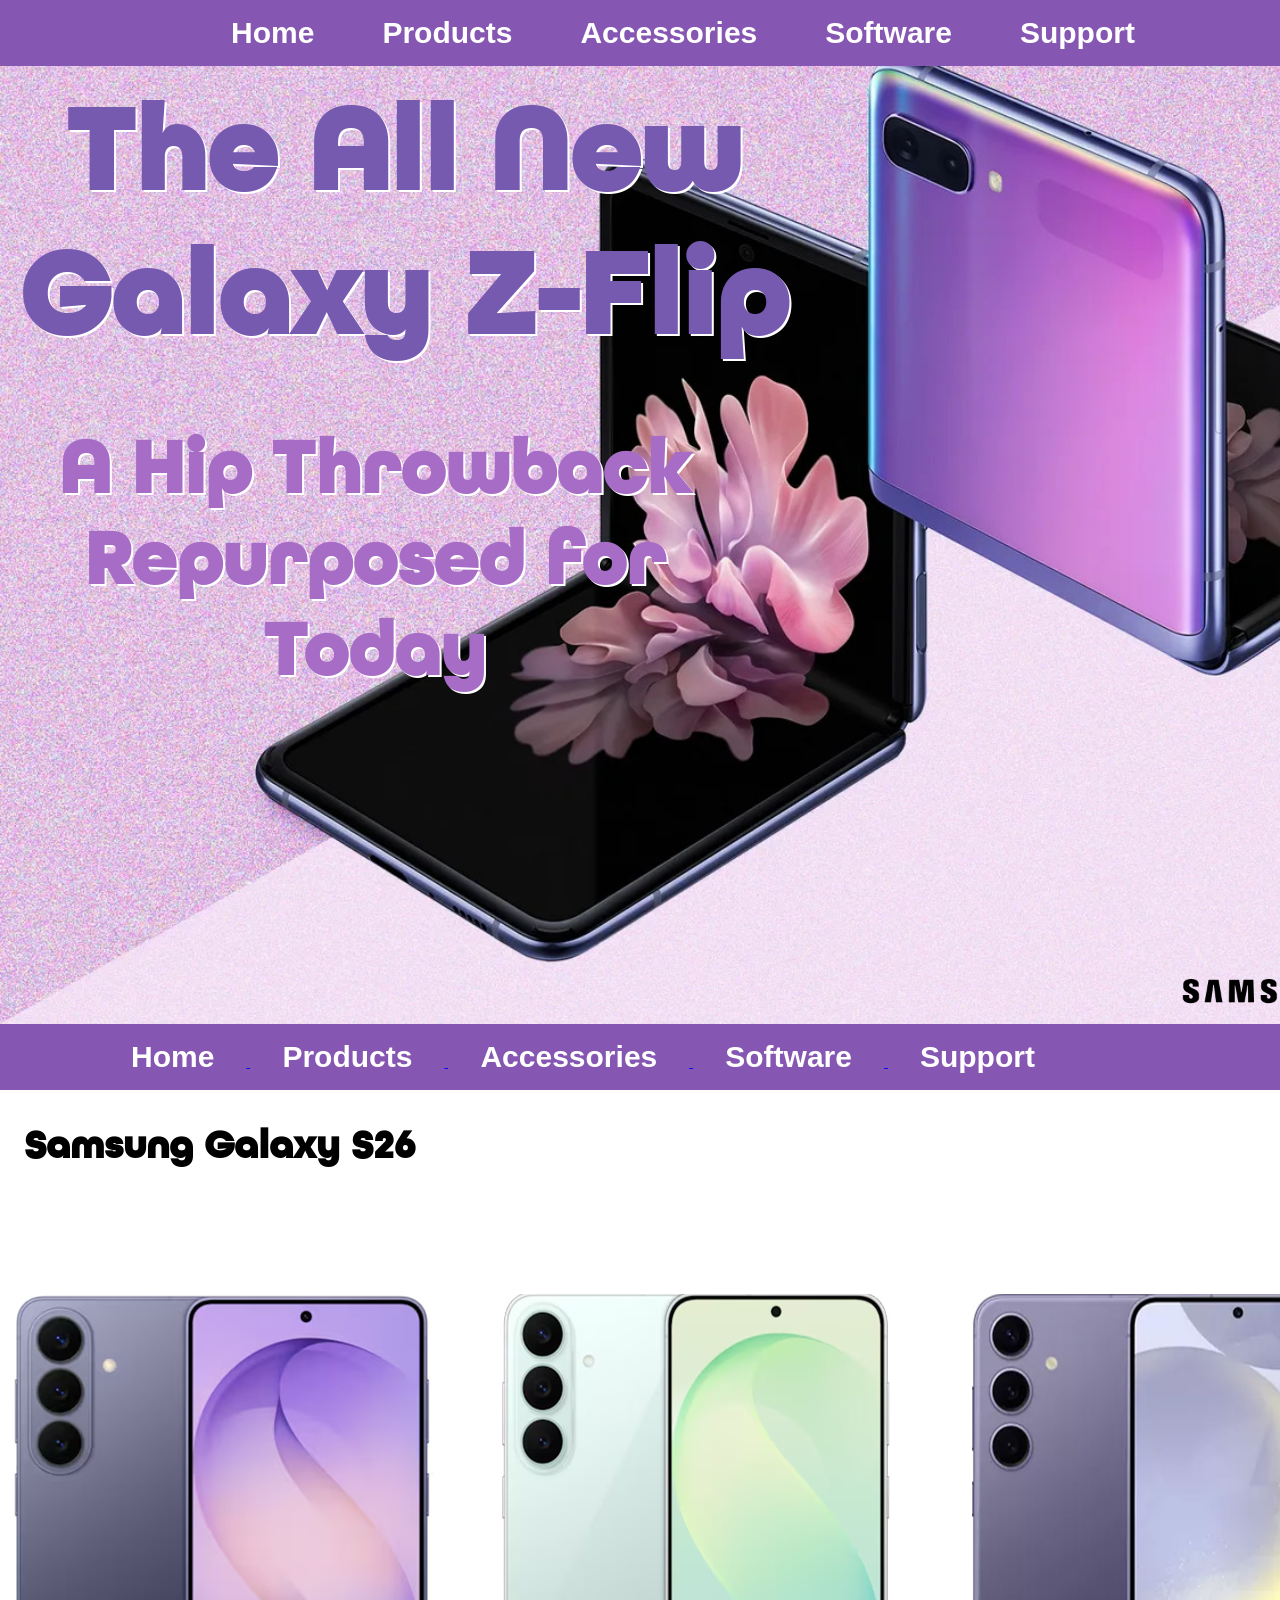
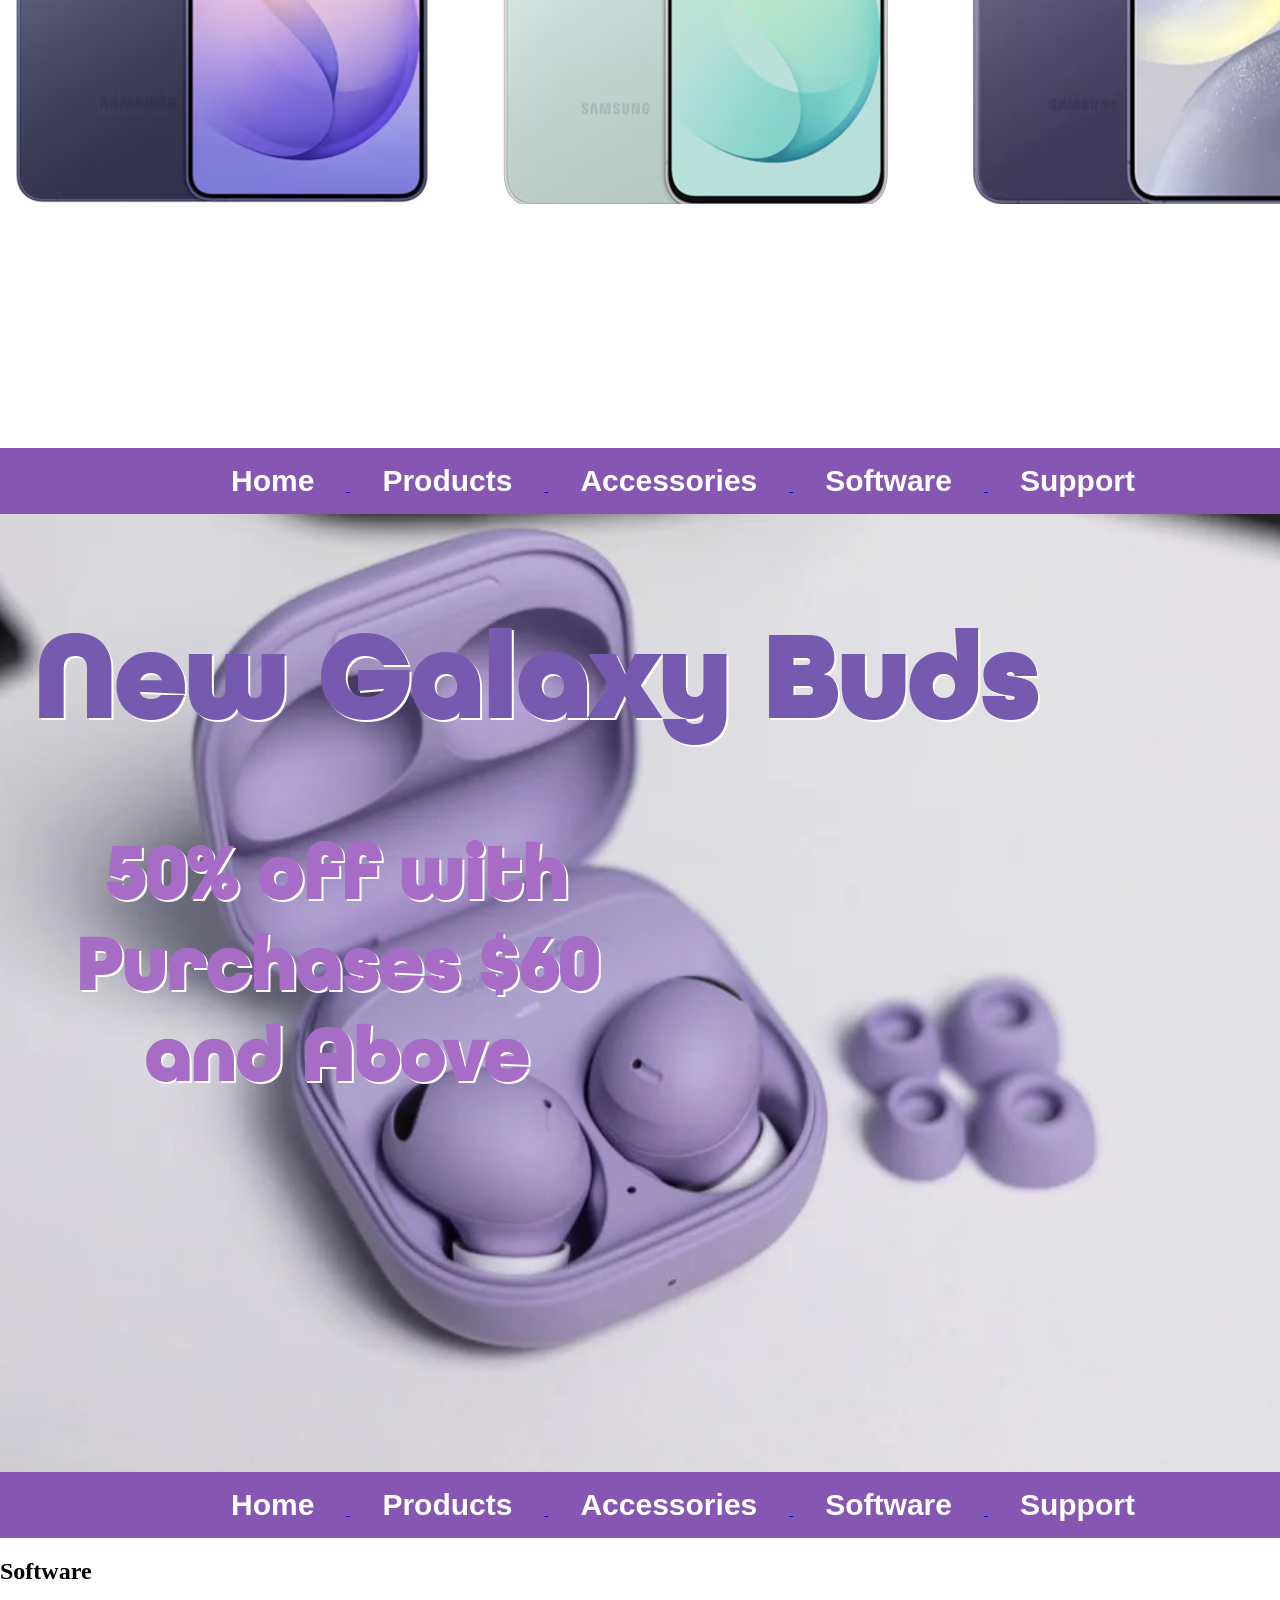
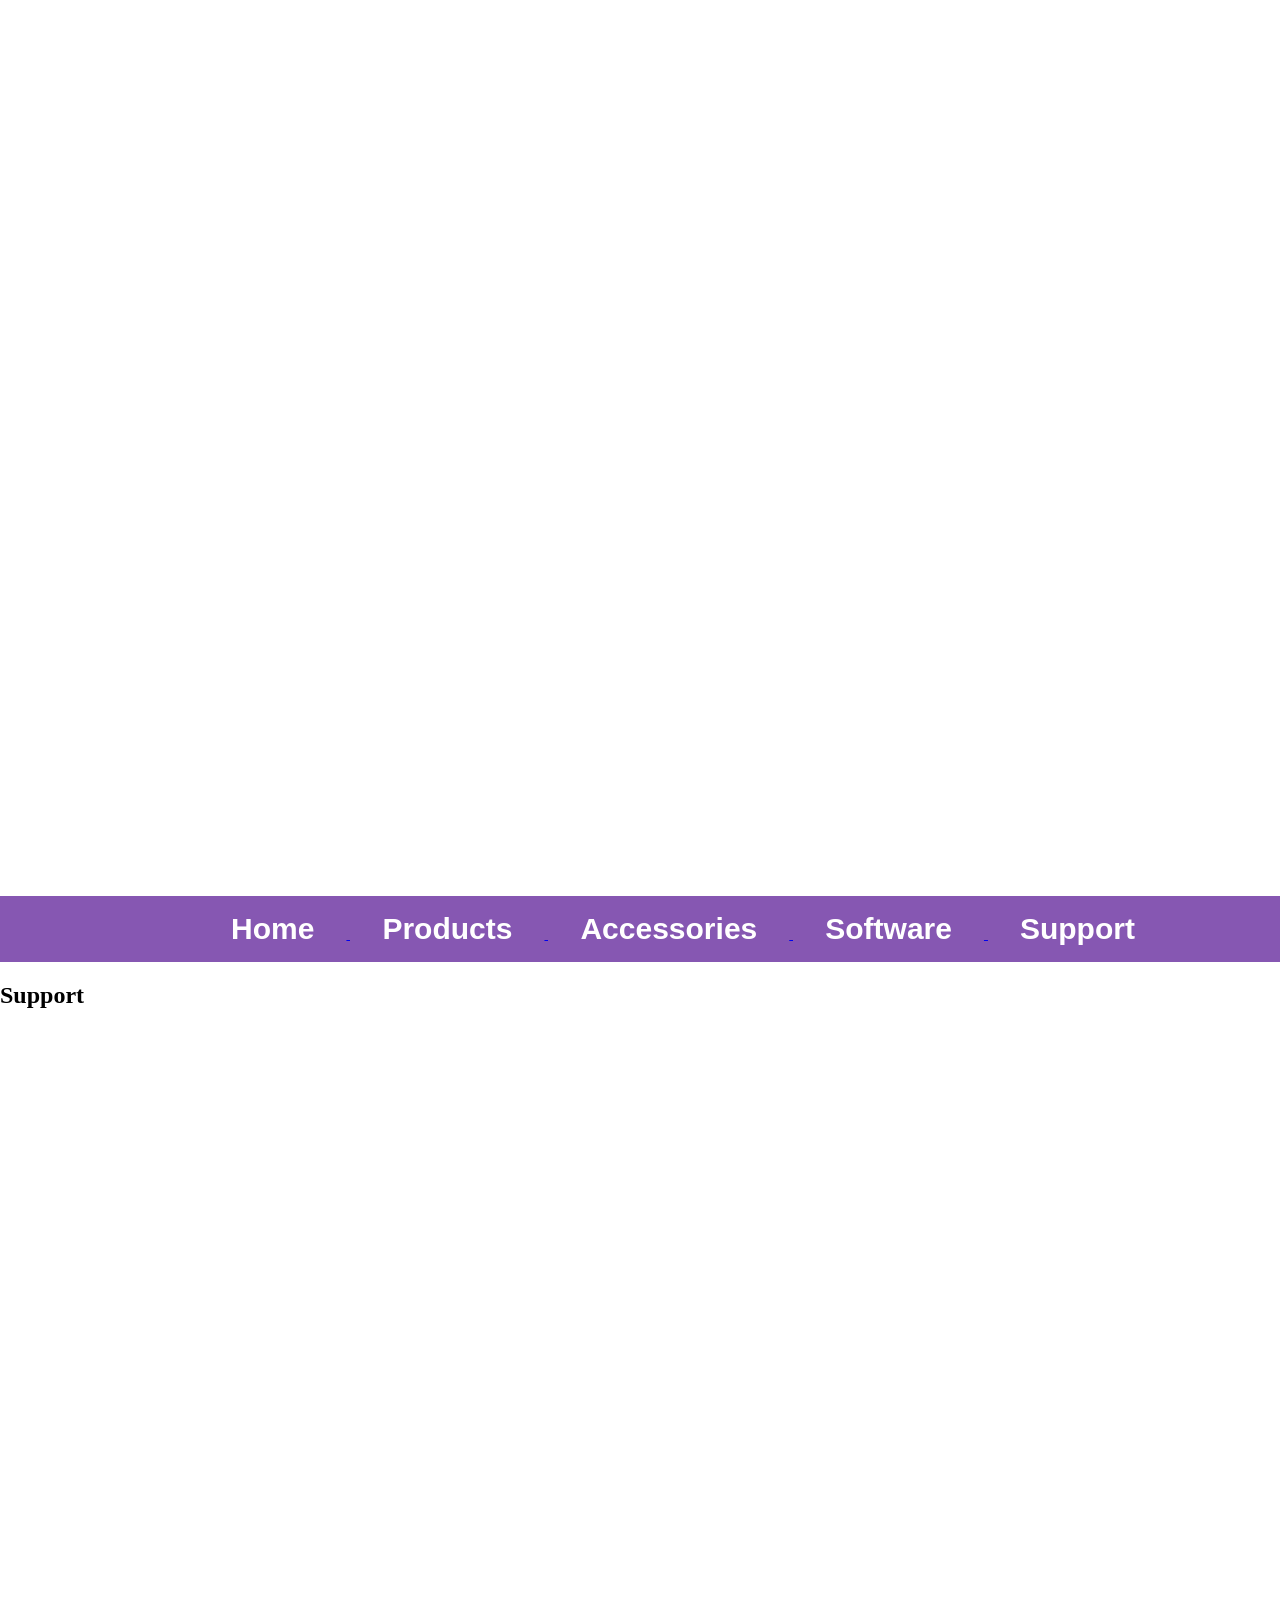
==== gra1751p2GiselleDelvalle2026/index.html @ cd83de19 "Add files via upload" ====
<!doctype html>
<html>
<head>
<meta charset="utf-8">
<title>Welcome to Samsung Mobile Devices | Giselle Delvalle, 2026</title>
<style type="text/css">
@import url("webfonts/All_Round_Gothic_Bold/stylesheet.css");

body {
    padding: 0;
    margin: 0;
    background-color: #ccc;
}
wrapper {
    width: 1366px;
    margin: auto;
    display: block;
    background-color: #fff;
}
section {
    height: 1024px;
    position: relative;
}
nav ul {
    padding: 0;
    margin: 0;
    text-align: center;
    background-color: #8657b2;
}
ul a li {
    padding: 16px 32px;
    display: inline-block;
    background-color: #8657b2;
    color: #ffffff;
    font-family: "Gill Sans", "Gill Sans MT", "Myriad Pro", "DejaVu Sans Condensed", Helvetica, Arial, sans-serif;
    font-size: 30px;
    font-style: normal;
    font-weight: bold;
}
nav {
    background-color: #8657b2;
}
ul a li:hover  {
    background-color: #999;
    color: #000;
}
#home {
    background-image: url(images/flip%20phone%20photo.jpg);
    background-size: cover;
}
.allnew {
    font-family: "All Round Gothic Bold";
    text-align: center;
    position: absolute;
    /* [disabled]bottom: 0px; */
    left: -137px;
    top: -14px;
    font-size: 120px;
    color: #765aaf;
    text-shadow: 2px 2px #FFFFFF;
    word-spacing: normal;
    width: 9em;
    right: 0px;
}
.hipthrowback {
    text-align: center;
    color: #a76dc6;
    font-family: "All Round Gothic Bold";
    padding-left: 32px;
    padding-top: 299px;
    font-size: 76px;
    text-shadow: 2px 2px #FFFFFF;
    width: 9em;
    left: 0px;
    position: relative;
}
.samsung {
    padding-left: 0px;
    float: right;
    padding-bottom: 0px;
    padding-top: 127px;
    padding-right: 0px;
}
#accessories {
    background-image: url(images/Samsung-Galaxy-Buds-3-new-leaked-images-show-a-stylish-redesign.jpg);
    background-size: cover;
    background-position: center 0%;
}
.newgalaxybuds {
    color: #765aaf;
    font-family: "All Round Gothic Bold";
    text-shadow: 2px 2px #FFFFFF;
    font-size: 120px;
    position: absolute;
    width: 10em;
    text-align: left;
    padding-top: 0px;
    padding-bottom: 0px;
    padding-left: 33px;
}
.moonphone {
    padding-left: 66px;
    padding-right: 0px;
    height: 510px;
}
.aquaphone {
    padding-left: 50px;
    padding-top: 90px;
    padding-right: 0px;
}
.pricepurp {
    text-align: left;
    font-family: "All Round Gothic Bold";
    font-size: 40px;
    padding-left: 24px;
    position: relative;
}
</style>
</head>

<body>
<wrapper>
  <section id="home">
    <nav>
      <ul>
        <a href="#home"><li>Home</li></a>
		<a href="#products"><li>Products</li></a>
		<a href="#accessories"><li>Accessories</li></a>
		<a href="#software"><li>Software</li></a>
		<a href="#support"><li>Support</li></a>
      </ul>
    </nav>
<h1 class="allnew">The All New Galaxy Z-Flip</h1>
    <h2 class="hipthrowback">A Hip Throwback Repurposed for Today</h2>
  <img src="images/samsung-1-logo-png-transparent.png" alt="" width="200" height="200" class="samsung">  </section>
  <section id="products">
    <nav>
      <ul>
        <a href="#home">
          <li>Home</li>
        </a> <a href="#products">
            <li>Products</li>
            </a> <a href="#accessories">
              <li>Accessories</li>
              </a> <a href="#software">
                <li>Software</li>
                </a> <a href="#support">
                  <li>Support</li>
                  </a>
      </ul>
    </nav>
    <h1 class="pricepurp">Samsung Galaxy S26</h1>
  <img src="images/us-galaxy-s26-s947-sm-s947uzvaxaa-550994937.jpg" alt="" width="422" height="510" class="purplephone"><img src="images/us-galaxy-s26-fe-sm-s741-sm-s741ulgaxaa-554292615%20-%20Copy.jpg" alt="" width="422" height="510" class="aquaphone"><img src="images/samsung-eureka-e2-cobaltviolet.jpg" alt="" width="378" height="522" class="moonphone"> </section>
  <section id="accessories">
    <nav>
      <ul>
        <a href="#home">
          <li>Home</li>
        </a> <a href="#products">
            <li>Products</li>
            </a> <a href="#accessories">
              <li>Accessories</li>
              </a> <a href="#software">
                <li>Software</li>
                </a> <a href="#support">
                  <li>Support</li>
                  </a>
      </ul>
    </nav>
    <h1 class="newgalaxybuds">New Galaxy Buds</h1>
    <h2 class="percentoff">50% off with Purchases $60 and Above</h2>
  </section>
  <section id="software">
    <nav>
      <ul>
        <a href="#home">
          <li>Home</li>
        </a> <a href="#products">
            <li>Products</li>
            </a> <a href="#accessories">
              <li>Accessories</li>
              </a> <a href="#software">
                <li>Software</li>
                </a> <a href="#support">
                  <li>Support</li>
                  </a>
      </ul>
    </nav>
    <h1>Software</h1>
  </section>
  <section id="support">
    <nav>
      <ul>
        <a href="#home">
          <li>Home</li>
        </a> <a href="#products">
            <li>Products</li>
            </a> <a href="#accessories">
              <li>Accessories</li>
              </a> <a href="#software">
                <li>Software</li>
                </a> <a href="#support">
                  <li>Support</li>
                  </a>
      </ul>
    </nav>
    <h1>Support</h1>
  </section>
</wrapper>
</body>
</html>
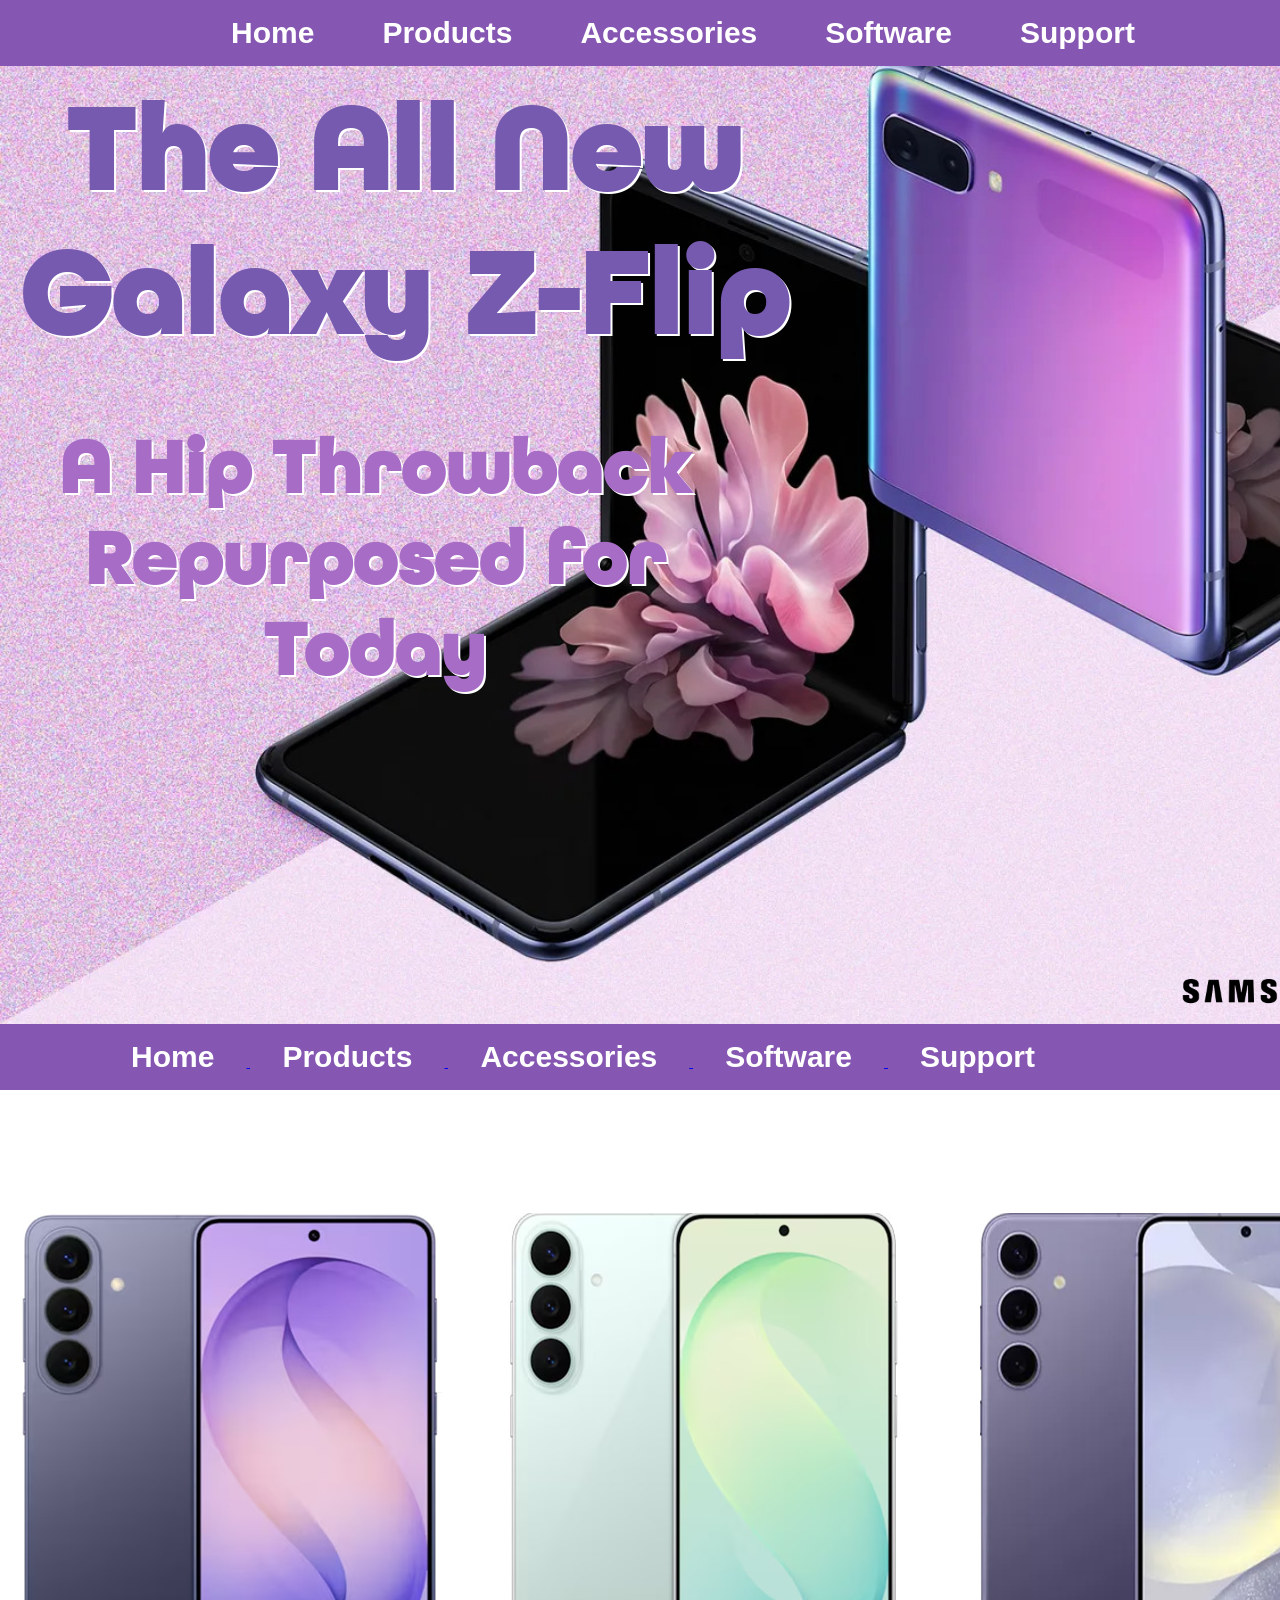
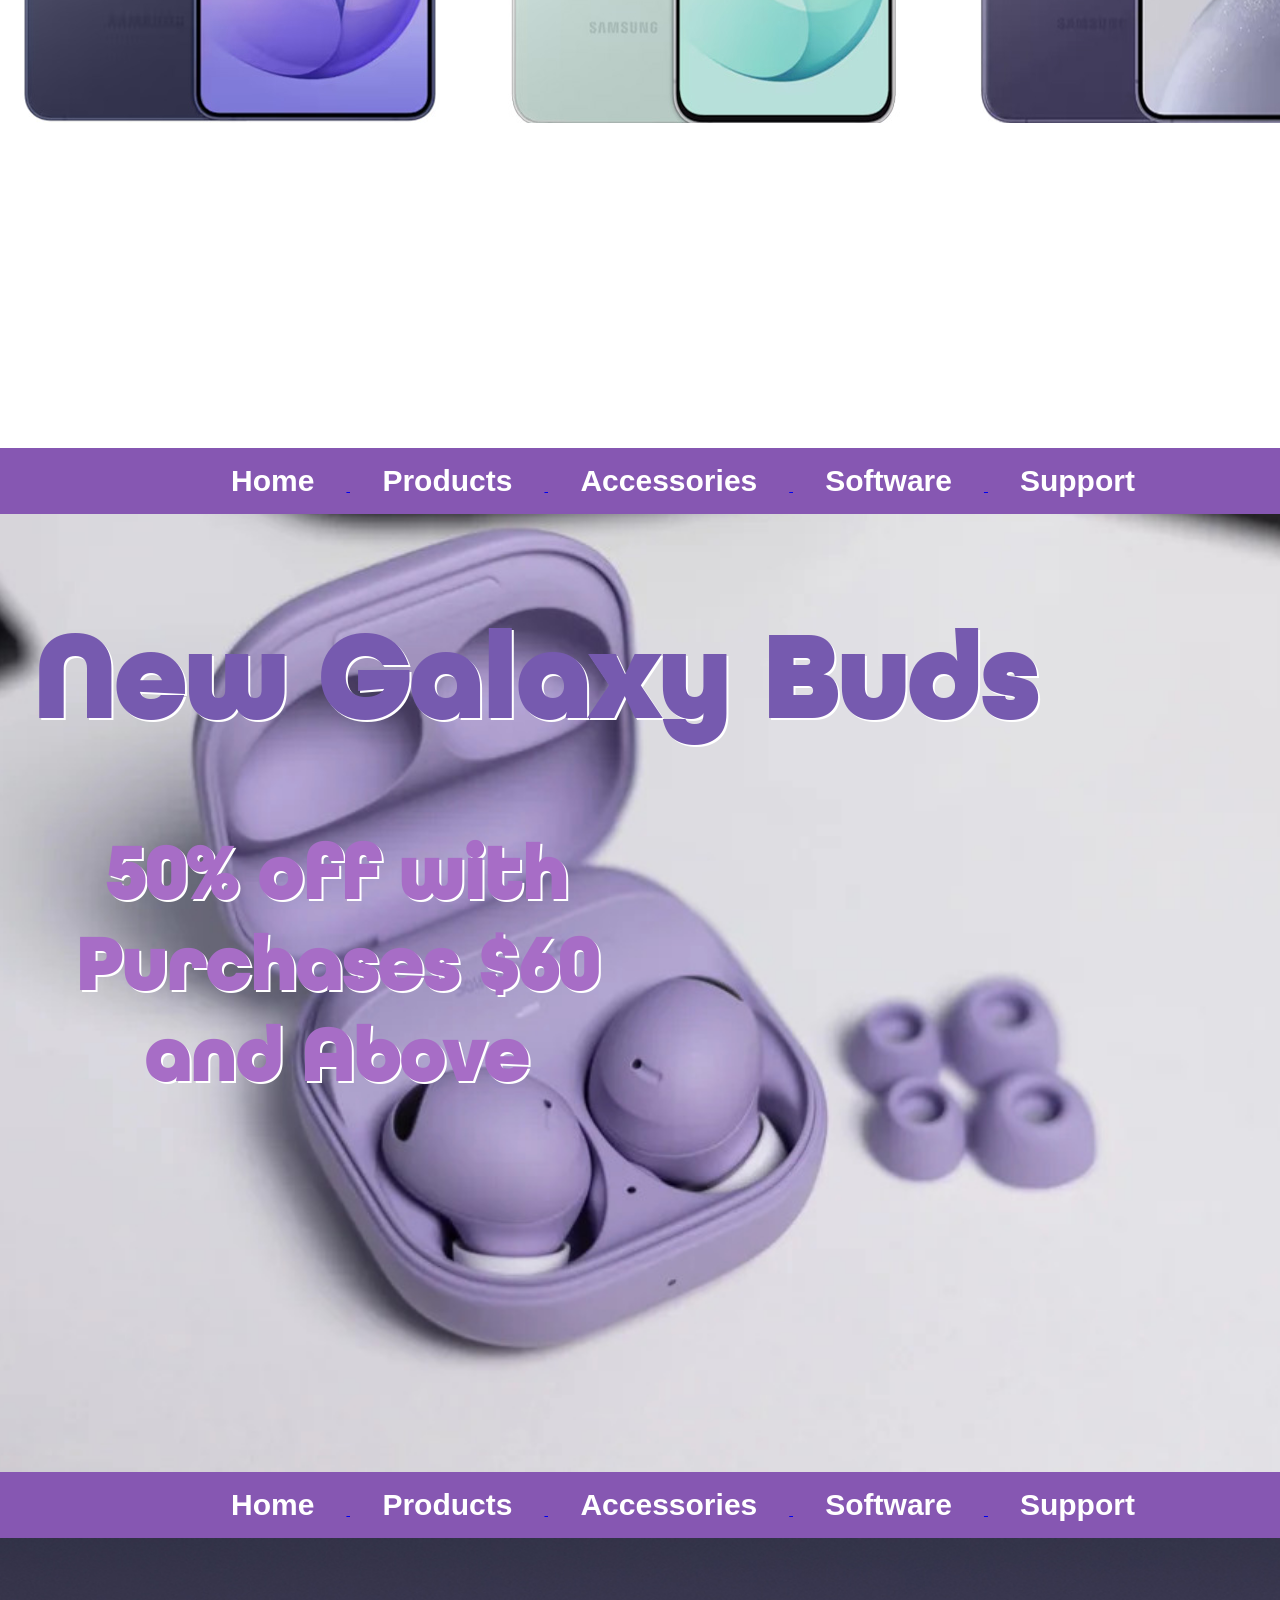
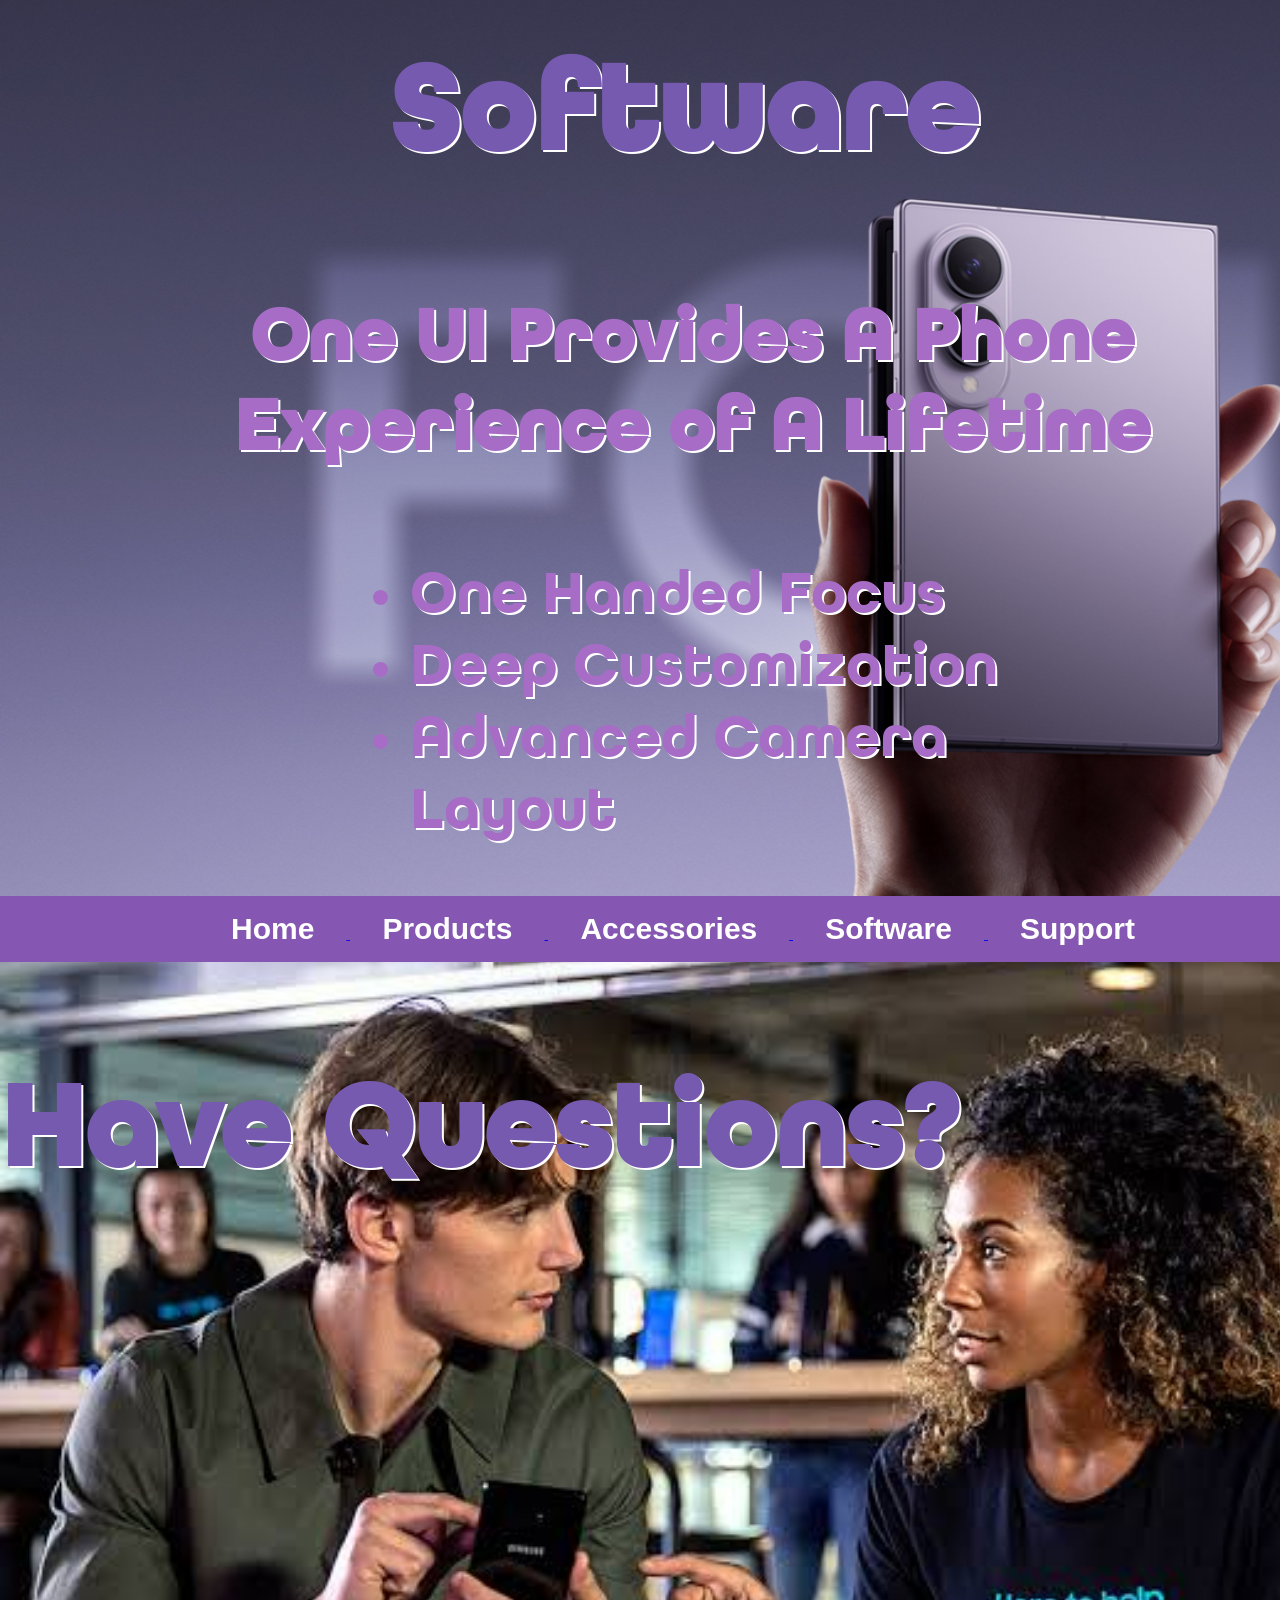
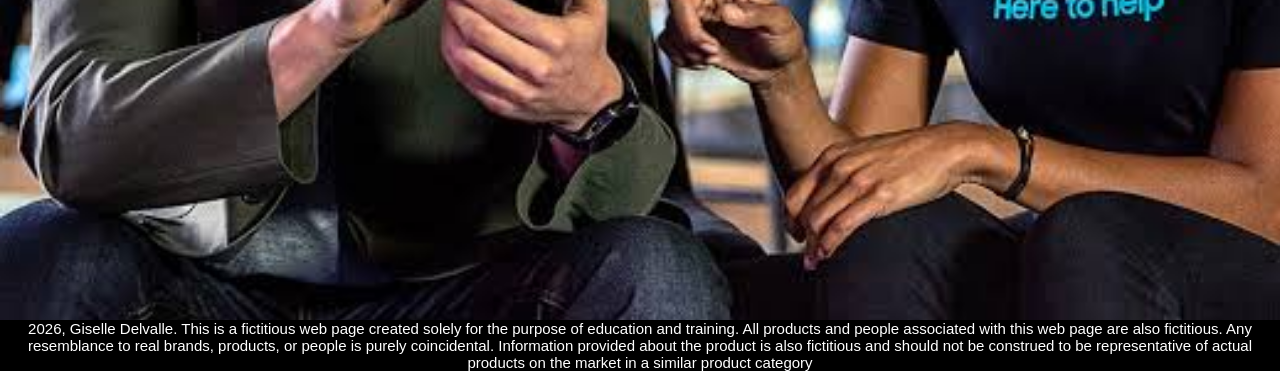
==== commit 04d72c42: "Add files via upload" ====
--- a/gra1751p2GiselleDelvalle2026/index.html
+++ b/gra1751p2GiselleDelvalle2026/index.html
@@ -10,6 +10,29 @@
     padding: 0;
     margin: 0;
     background-color: #ccc;
+    text-align: center;
+}
+#software {
+    background-image: url(images/galaxy-z-fold8-features-kv.jpg);
+    background-size: cover;
+}
+.softheading {
+    font-family: "All Round Gothic Bold";
+    font-size: 125px;
+    text-align: center;
+    text-shadow: 2px 2px #FFFFFF;
+    padding-right: 0px;
+    color: #765aaf;
+}
+.features {
+    font-family: "All Round Gothic Bold";
+    font-size: 60px;
+    color: #a76dc6;
+    text-shadow: 2px 2px #FFFFFF;
+    text-align: left;
+    padding-top: 22px;
+    margin-left: 370px;
+    width: 10em;
 }
 wrapper {
     width: 1366px;
@@ -115,6 +138,38 @@
     padding-left: 24px;
     position: relative;
 }
+.oneui {
+    font-size: 75px;
+    width: 13em;
+    padding-left: 204px;
+    font-family: "All Round Gothic Bold";
+    color: #a76dc6;
+    text-shadow: 2px 2px #FFFFFF;
+}
+#support {
+    background-image: url(images/samsung%20support%20team.jpg);
+    background-size: cover;
+}
+.disclaimer {
+    font-size: 15px;
+    text-align: center;
+    -webkit-box-shadow: 0px 0px #000000;
+    box-shadow: 0px 0px #000000;
+    color: #FFFFFF;
+    font-family: "Gill Sans", "Gill Sans MT", "Myriad Pro", "DejaVu Sans Condensed", Helvetica, Arial, sans-serif;
+    background-color: #000000;
+}
+.havequestions {
+    font-family: "All Round Gothic Bold";
+    font-size: 120px;
+    color: #765aaf;
+    text-shadow: 2px 2px #FFFFFF;
+    float: left;
+    padding-top: 0px;
+    position: relative;
+}
+.supportteam {
+}
 </style>
 </head>
 
@@ -149,8 +204,8 @@
                   </a>
       </ul>
     </nav>
-    <h1 class="pricepurp">Samsung Galaxy S26</h1>
-  <img src="images/us-galaxy-s26-s947-sm-s947uzvaxaa-550994937.jpg" alt="" width="422" height="510" class="purplephone"><img src="images/us-galaxy-s26-fe-sm-s741-sm-s741ulgaxaa-554292615%20-%20Copy.jpg" alt="" width="422" height="510" class="aquaphone"><img src="images/samsung-eureka-e2-cobaltviolet.jpg" alt="" width="378" height="522" class="moonphone"> </section>
+    <h1 class="pricepurp"></h1>
+  <img src="images/us-galaxy-s26-s947-sm-s947uzvaxaa-550994937.jpg" alt="" width="422" height="510" class="purplephone"><img src="images/us-galaxy-s26-fe-sm-s741-sm-s741ulgaxaa-554292615%20-%20Copy.jpg" alt="" width="422" height="510" class="aquaphone"><img src="images/samsung-eureka-e2-cobaltviolet.jpg" alt="" width="378" height="522" class="moonphone"></section>
   <section id="accessories">
     <nav>
       <ul>
@@ -186,7 +241,14 @@
                   </a>
       </ul>
     </nav>
-    <h1>Software</h1>
+    <h1 class="softheading">Software</h1>
+    <h2 class="oneui">One UI Provides A Phone Experience of A Lifetime</h2>
+    <ul class="features">
+      <li class="listone">One Handed Focus
+		</li>
+      <li class="listtwo">Deep Customization</li>
+      <li class="listthree">Advanced Camera Layout</li>
+    </ul>
   </section>
   <section id="support">
     <nav>
@@ -204,8 +266,9 @@
                   </a>
       </ul>
     </nav>
-    <h1>Support</h1>
-  </section>
+    <h1 class="havequestions">Have Questions?</h1>
+</section>
 </wrapper>
 </body>
+<footer class="disclaimer">2026, Giselle Delvalle. This is a fictitious web page created solely for the purpose of education and training. All products and people associated with this web page are also fictitious. Any resemblance to real brands, products, or people is purely coincidental. Information provided about the product is also fictitious and should not be construed to be representative of actual products on the market in a similar product category</footer>
 </html>
